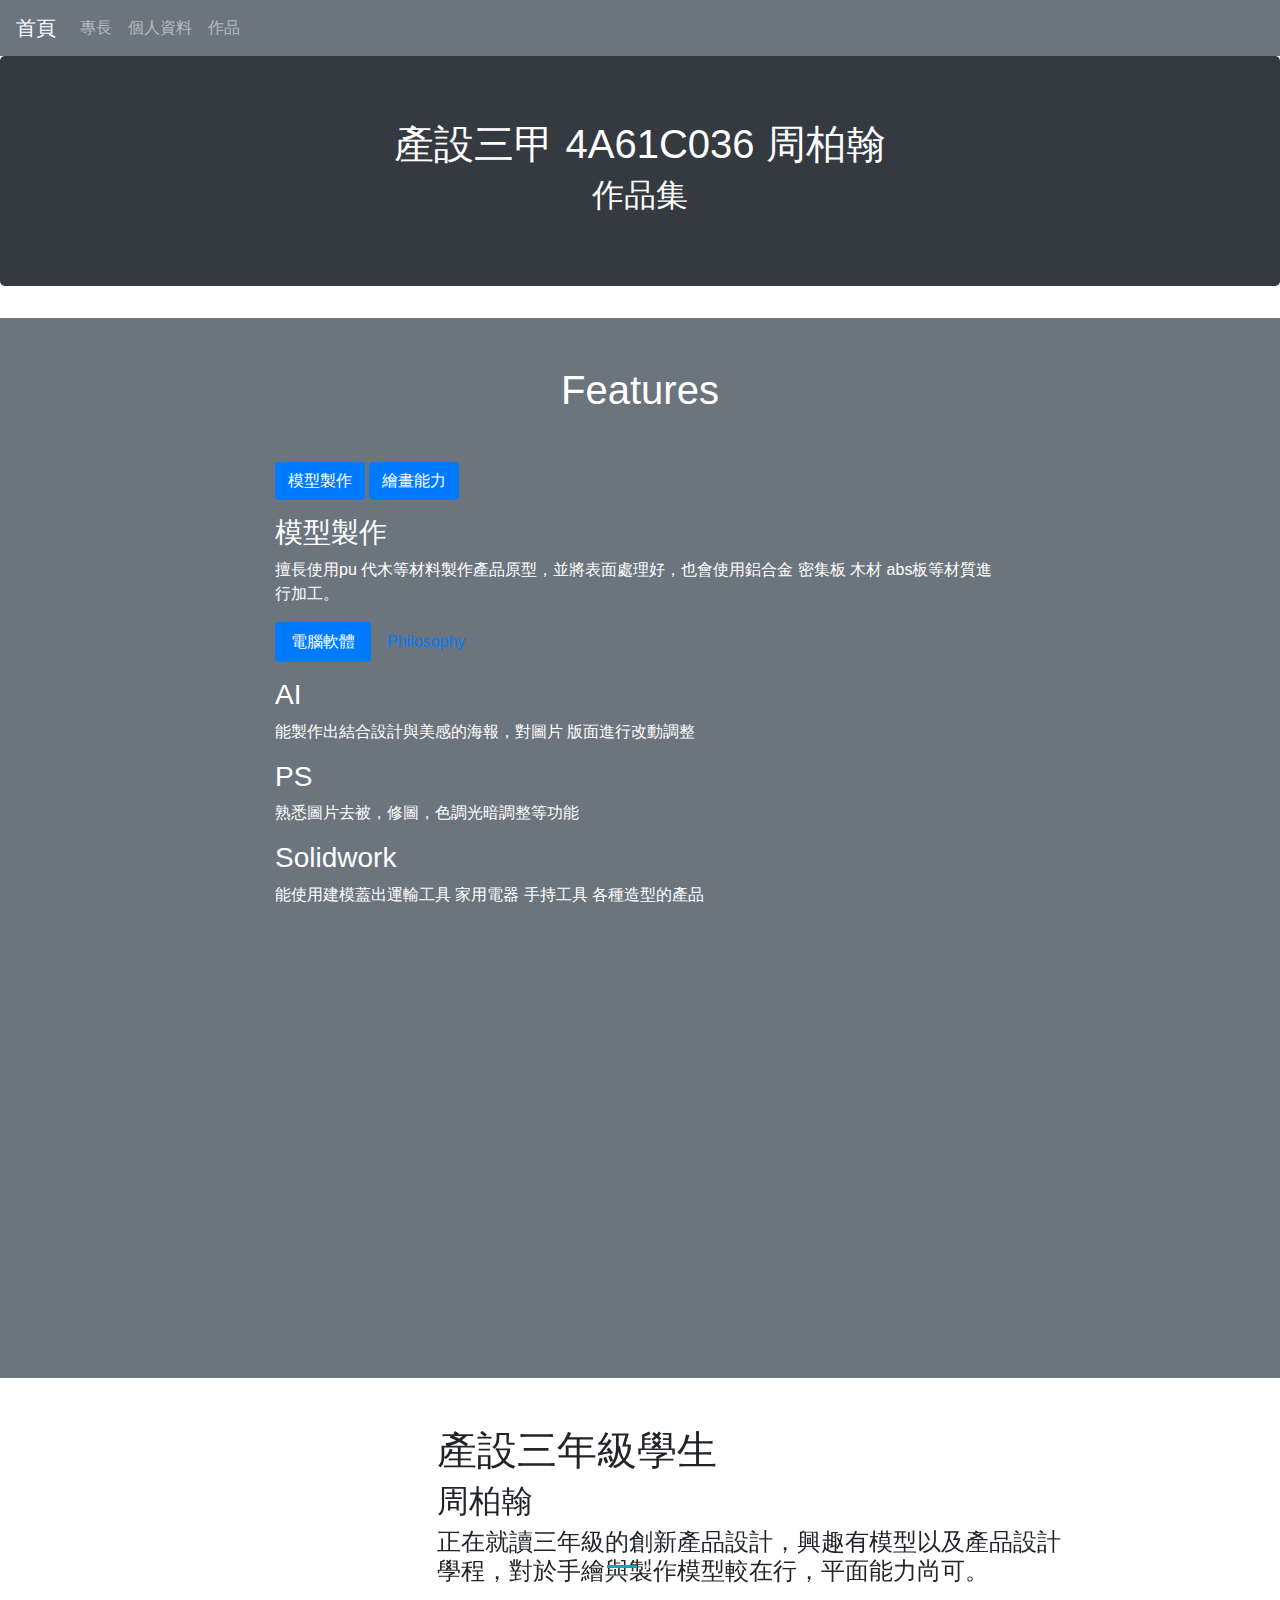
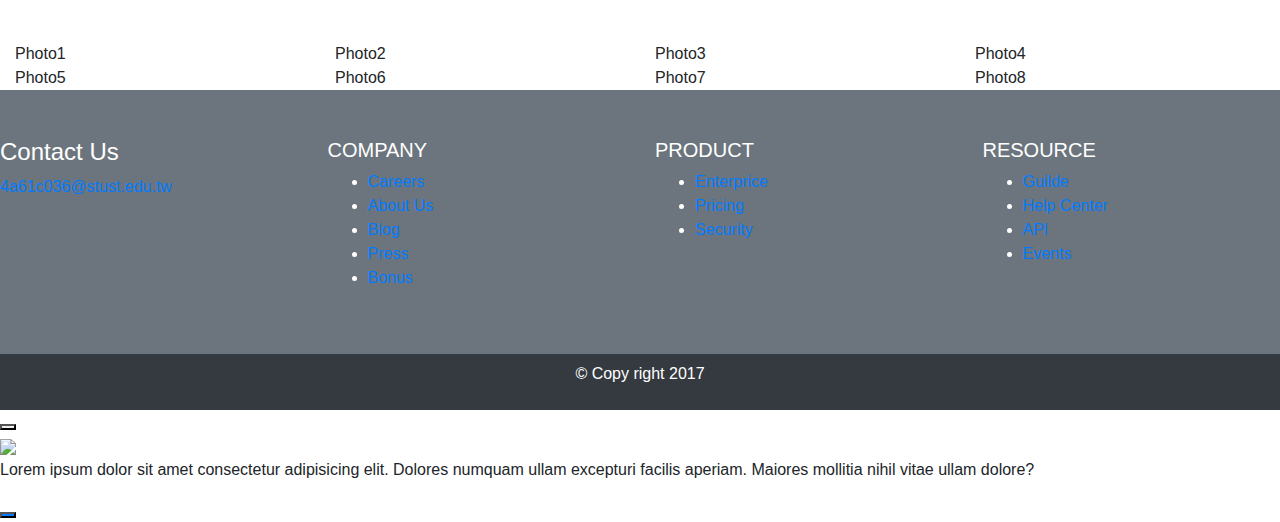
==== index.html @ 0ab6b1f8 "4a61c036" ====
<!DOCTYPE html>
<html lang="en">

<head>
    <meta charset="UTF-8">
    <meta name="viewport" content="width=device-width, initial-scale=1.0">
    <meta http-equiv="X-UA-Compatible" content="ie=edge">
    <title>4a61c036作品集</title>
    <link rel="icon shortcut" href="./img/favicon.ico">
    <!-- Bootstrap官方網站 https://getbootstrap.com/ -->
    <link rel="stylesheet" href="https://stackpath.bootstrapcdn.com/bootstrap/4.4.1/css/bootstrap.min.css"
        integrity="sha384-Vkoo8x4CGsO3+Hhxv8T/Q5PaXtkKtu6ug5TOeNV6gBiFeWPGFN9MuhOf23Q9Ifjh" crossorigin="anonymous">
    <!-- 連結Bootstrap.min.css -->
    <link rel="stylesheet" href="https://stackpath.bootstrapcdn.com/bootstrap/4.5.0/css/bootstrap.min.css"
        integrity="sha384-9aIt2nRpC12Uk9gS9baDl411NQApFmC26EwAOH8WgZl5MYYxFfc+NcPb1dKGj7Sk" crossorigin="anonymous">
    <!-- TODO: 客製化Bootstrap CSS -->

    <!-- 使用font awesome -->
    <link rel="stylesheet" href="https://use.fontawesome.com/releases/v5.1.0/css/all.css"
        integrity="sha384-lKuwvrZot6UHsBSfcMvOkWwlCMgc0TaWr+30HWe3a4ltaBwTZhyTEggF5tJv8tbt" crossorigin="anonymous">
    <!-- 使用style.css -->
    <link rel="stylesheet" href="./css/style.css">

    <link rel="stylesheet" href="https://cdnjs.cloudflare.com/ajax/libs/animate.css/4.0.0/animate.min.css" />

</head>

<body>
    <!-- navbar -->
    <!-- 使用Boostrap Navbar -->
    <!-- TODO: 設定Navbar緊貼畫面上緣 -->
    <!-- TODO: 點擊滾動目標 -->
    <nav class="navbar navbar-expand-sm navbar-dark navbar-light bg-secondary">
        <!-- logo -->
        <a class="navbar-brand" href="#">首頁</a>
        <button class="navbar-toggler d-lg-none" type="button" data-toggle="collapse" data-target="#collapsibleNavId"
            aria-controls="collapsibleNavId" aria-expanded="false" aria-label="Toggle navigation">
            <span class="navbar-toggler-icon"></span>
        </button>
        <div class="collapse navbar-collapse" id="collapsibleNavId">
            <ul class="navbar-nav mr-auto">

                </li>
                <li class="nav-item">
                    <a class="nav-link" href="#featuresSection">專長</a>
                </li>
                <li class="nav-item">
                    <a class="nav-link" href="#reviewsSection">個人資料</a>
                </li>
                <li class="nav-item">
                    <a class="nav-link" href="#gallerySection">作品</a>
                </li>
            </ul>
        </div>
    </nav>
    <!-- navbar end -->
    <!-- header text center可對齊-->
    <header id="header" class="jumbotron text-center text-white bg-dark">

        <div class="container">
            <h1>產設三甲 4A61C036 周柏翰</h1>
            <h2>作品集</h2>
        </div>
    </header>
    <!-- header end -->
    <!-- introSection -->
    <!-- TODO: 設定introSection 上下padding為5倍 -->
    <!--用不到的
    <section id="introSection">
        <h1 class="section-title text-center text-secondary mb-5">Intro</h1>
        <div class="container">
            <!-- TODO: 修正排版為三項排一排 
            <div class="row">
                <div class="col-md-4">
                    <div class="intro-box">
                        <div class="icon text-primary py-3">
                            <i class="fas fa-paper-plane fa-5x" aria-hidden="true"></i>
                        </div>
                        <h3 class="text-secondary">Fast Deploy</h3>
                        <div class="intro-line bg-primary"></div>
                        <p>We'll deploy our service with shortest time.</p>
                    </div>
                </div>
                <div class="col-md-4    ">
                    <div class="intro-box">
                        <div class="icon text-primary py-3">
                            <i class="fas fa-briefcase fa-5x" aria-hidden="true"></i>
                        </div>
                        <h3 class="text-secondary">Stable</h3>
                        <div class="intro-line bg-primary"></div>
                        <p>Everythings is setup ready, just waiting for your order.</p>
                    </div>
                </div>
                <div class="col-md-4">
                    <div class="intro-box">
                        <div class="icon text-primary py-3">
                            <i class="fas fa-gem fa-5x" aria-hidden="true"></i>
                        </div>
                        <h3 class="text-secondary">Persistence</h3>
                        <div class="intro-line bg-primary"></div>
                        <p>Our software &amp; hardware service is always standby.</p>
                    </div>
                </div>
            </div>-->

    <!-- TODO: 設定此區塊距離上方5倍margin -->
    <!-- TODO: 修正排版在md時六個排一排 sm三個排一排 sm以下兩個排一排-->
    <!--
    <div class="row">
        <div class="col-md-2 text-center">
            <i class="fas fa-tree fa-2x text-secondary" aria-hidden="true"></i>
            <h5 class="mt-3 text-secondary">Cozy Office</h5>
        </div>
        <div class="col-md-2 text-center">
            <i class="fas fa-coffee fa-2x text-secondary" aria-hidden="true"></i>
            <h5 class="mt-3 text-secondary">Free coffee bar</h5>
        </div>
        <div class="col-md-2 text-center">
            <i class="fas fa-id-card fa-2x text-secondary" aria-hidden="true"></i>
            <h5 class="mt-3 text-secondary">Profesional Team</h5>
        </div>
        <div class="col-md-2 text-center">
            <i class="fas fa-language fa-2x text-secondary" aria-hidden="true"></i>
            <h5 class="mt-3 text-secondary">Linguist</h5>
        </div>
        <div class="col-md-2 text-center">
            <i class="fas fa-rocket fa-2x text-secondary" aria-hidden="true"></i>
            <h5 class="mt-3 text-secondary">Hackers Spirit</h5>
        </div>
        <div class="col-md-2 text-center">
            <i class="fas fa-graduation-cap fa-2x text-secondary" aria-hidden="true"></i>
            <h5 class="mt-3 text-secondary">Self-Learning</h5>
        </div>
    </div>-->
    </div>
    </section>
    <!-- introSection end -->
    <!-- featuresSection -->
    <section id="featuresSection" class="py-5 bg-secondary text-white">
        <div class="container">
            <h1 class="section-title mb-5 text-center">Features</h1>
            <!-- TODO: 設定row內的區塊置中對齊 -->
            <div class="row justify-content-center">
                <div class="col-sm-10 col-md-8">
                    <!-- TODO: 為article1 article2 設置collapse互動方式 -->
                    <button data-toggle="collapse" data-target="#article1" class="btn btn-primary">模型製作</button>
                    <button data-toggle="collapse" data-target="#article2" class="btn btn-primary">繪畫能力</button>
                    <article class="my-3 collapse show" id="article1">
                        <h3>模型製作</h3>
                        <p>擅長使用pu 代木等材料製作產品原型，並將表面處理好，也會使用鋁合金 密集板 木材 abs板等材質進行加工。
                        </p>
                    </article>
                    <article class="my-3 collapse" id="article2">
                        <h3>繪畫能力</h3>
                        <p>熟悉素描 水彩 麥克筆 色鉛筆等類別，並加以搭配使用</p>
                    </article>
                    <!-- 導覽按鈕 -->
                    <nav class="nav nav-pills">
                        <a class="nav-link active" href="#article3">電腦軟體</a>
                        <a class="nav-link" href="#article4">Philosophy</a>
                    </nav>
                    <!-- TODO: 為article3 article4 設置tab互動方式 -->

                    <div class="tab-content">
                        <article class="tab-pane active my-3" id="article3" class="my-3">
                            <h3>AI</h3>
                            <p>能製作出結合設計與美感的海報，對圖片 版面進行改動調整
                            </p>
                            <h3>PS</h3>
                            <p>熟悉圖片去被，修圖，色調光暗調整等功能
                            </p>
                            <h3>Solidwork</h3>
                            <p>能使用建模蓋出運輸工具 家用電器 手持工具 各種造型的產品
                            </p>
                        </article>
                        <article class="tab-pane" id="article4" class="my-3">
                            <h3>Philosophy</h3>
                            <p>We always keep our bussiness and products simple. So it will always be easy to learn
                                and
                                use. Our
                                goal is making it simple but effective. Even though it might be the first time to
                                use
                                that kinds
                                of product, we'll try to make sure every steps will be clear to understand for you.
                                If
                                needs
                                any helps, our technical support team will be always standing by.
                            </p>
                        </article>
                    </div>
                    <!-- TODO: 崁入一個youtube影片 https://www.youtube.com/watch?v=gwDoRPcPxtc -->
                    <iframe width="730" height="400" src="https://www.youtube.com/watch?v=j7veQ88OKFM" frameborder="0"
                        allow="accelerometer; autoplay; encrypted-media; gyroscope; picture-in-picture"
                        allowfullscreen></iframe>

                </div>
            </div>
        </div>
    </section>
    <!-- featuresSection end -->
    <!-- reviewsSection -->

    <section id="reviewsSection" class="py-5">
        <!-- TODO: 使用輪播(Carousel)元件放入以下兩頁內容 -->
        <div id="carouselExampleIndicators" class="carousel slide" data-ride="carousel">


            <ol class="carousel-indicators ">
                <li data-target="#carouselExampleIndicators" data-slide-to="0" class="active  bg-info"></li>
                <li data-target="#carouselExampleIndicators" data-slide-to="1"></li>
            </ol>


            <div class="carousel-inner">
                <div class="carousel-item active">
                    <div class="row justify-content-center">
                        <div class="col-sm-2">
                            <!-- 設定使用者照片變圓型 -->
                            <img class="w-100 rounded-circle" src="img/未命名-1.jpg" alt="">
                        </div>
                        <div class="col-sm-6">
                            <h1 class="title">產設三年級學生</h1>
                            <h2 class="name">周柏翰</h2>
                            <h4>正在就讀三年級的創新產品設計，興趣有模型以及產品設計學程，對於手繪與製作模型較在行，平面能力尚可。</h4>
                        </div>
                    </div>
                </div>

                <div class="carousel-item">
                    <div class="row justify-content-center">
                        <div class="col-sm-2">
                            <!--  設定使用者照片變圓型 -->
                            <img class="w-100 rounded-circle" src="img/未命名-1.jpg" alt="">
                        </div>
                        <div class="col-sm-6">
                            <h1 class="title">產設三年級學生</h1>
                            <h2 class="name">周柏翰</h2>
                            <h4>正在就讀三年級的創新產品設計，興趣有模型以及產品設計學程，對於手繪與製作模型較在行，平面能力尚可。</h4>
                        </div>
                    </div>
                </div>
            </div>


            <a class="carousel-control-prev" href="#carouselExampleIndicators" role="button-blue" data-slide="prev">
                <span class="carousel-control-prev-icon" aria-hidden="true"></span>
                <span class="sr-only">Previous</span>
            </a>
            <a class="carousel-control-next" href="#carouselExampleIndicators" role="button-black" data-slide="next">
                <span class="carousel-control-next-icon" aria-hidden="true"></span>
                <span class="sr-only ">Next</span>
            </a>
        </div>
    </section>

    <!-- 第一頁 內容 -->

    </section>
    <!-- reviewsSection end -->
    <!-- modalSection -->
    <!--
    <section id="modalSection" class="bg-secondary py-5">
        <div class="row justify-content-center my-5">
            <div class="col-md-3">
                <h4 class="text-center text-white mb-4">New Version Released!</h4>
                <!-- TODO: 設定點擊按鈕後顯示彈出式視窗 -->
    <!--<button type="button" class="btn btn-lg btn-block btn-primary" data-toggle="modal"
                    data-target="#exampleModal">
                    Launch demo modal
                </button>
            </div>
        </div>
    </section>-->
    <!-- TODO: 加入彈出式視窗 Modal -->
    <!-- Button trigger modal -->


    <!-- Modal -->
    <div class="modal fade" id="exampleModal" tabindex="-1" role="dialog" aria-labelledby="exampleModalLabel"
        aria-hidden="true">
        <div class="modal-dialog" role="document">
            <div class="modal-content">
                <div class="modal-header">
                    <h5 class="modal-title" id="exampleModalLabel">Modal title</h5>
                    <button type="button" class="close" data-dismiss="modal" aria-label="Close">
                        <span aria-hidden="true">&times;</span>
                    </button>
                </div>
                <div class="modal-body">
                    ...0.0.0.0.0.0.0
                </div>
                <div class="modal-footer">
                    <button type="button" class="btn btn-secondary" data-dismiss="modal">Close</button>
                    <button type="button" class="btn btn-primary">Save changes</button>
                </div>
            </div>
        </div>
    </div>

    <!-- modalSection end -->
    <!-- gallerySection -->
    <section id="gallerySection">
        <div class="container-fluid">
            <div class="row">
                <div id="galleryImage1" class="col-md-3 col-sm-6">
                    <div class="gallery-text">Photo1</div>
                </div>
                <div id="galleryImage2" class="col-md-3 col-sm-6">
                    <div class="gallery-text">Photo2</div>
                </div>
                <div id="galleryImage3" class="col-md-3 col-sm-6">
                    <div class="gallery-text">Photo3</div>
                </div>
                <div id="galleryImage4" class="col-md-3 col-sm-6">
                    <div class="gallery-text">Photo4</div>
                </div>
                <div id="galleryImage5" class="col-md-3 col-sm-6">
                    <div class="gallery-text">Photo5</div>
                </div>
                <div id="galleryImage6" class="col-md-3 col-sm-6">
                    <div class="gallery-text">Photo6</div>
                </div>
                <div id="galleryImage7" class="col-md-3 col-sm-6">
                    <div class="gallery-text">Photo7</div>
                </div>
                <div id="galleryImage8" class="col-md-3 col-sm-6">
                    <div class="gallery-text">Photo8</div>
                </div>
            </div>
        </div>
    </section>
    <!-- gallerySection end -->
    <!-- footerdddddddddddddddddddddddddddddddddddddddddddddddddddddddddddddddddddd -->
    <footer id="footer" class="pt-5 bg-secondary text-white row">
        <!-- TODO: 設定以下四塊FooterList在電腦螢幕開啟時排成一個橫排 -->
        <div class="footer-list col-md-3 col-sm-4">
            <h4>Contact Us</h4>
            <a href="mailto:service@brand.com">4a61c036@stust.edu.tw</a>
        </div>
        <div class="footer-list col-md-3 col-sm-4 ">
            <h5 class="text-uppercase">Company</h5>
            <ul>
                <li>
                    <a href="#">Careers</a>
                </li>
                <li>
                    <a href="#">About Us</a>
                </li>
                <li>
                    <a href="#">Blog</a>
                </li>
                <li>
                    <a href="#">Press</a>
                </li>
                <li>
                    <a href="#">Bonus</a>
                </li>
            </ul>
        </div>
        <div class="footer-list col-md-3 col-sm-4">
            <h5 class="text-uppercase">Product</h5>
            <ul>
                <li>
                    <a href="#">Enterprice</a>
                </li>
                <li>
                    <a href="#">Pricing</a>
                </li>
                <li>
                    <a href="#">Security</a>
                </li>
            </ul>
        </div>
        <div class="footer-list col-md-3 col-sm-4">
            <h5 class="text-uppercase">Resource</h5>
            <ul>
                <li>
                    <a href="#">Guilde</a>
                </li>
                <li>
                    <a href="#">Help Center</a>
                </li>
                <li>
                    <a href="#">API</a>
                </li>
                <li>
                    <a href="#">Events</a>
                </li>
            </ul>
        </div>
        <div class="footer-end bg-dark mt-5 py-2  col-md-12 col-sm-4">
            <p class="text-center">&copy; Copy right 2017</p>
        </div>
    </footer>

    <!-- footer end -->
    <!-- ad-box -->
    <div class="ad-box">
        <div class="left-part">
            <button class="ad-toggle-btn">
                <i class="fas fa-sort"></i>
            </button>
        </div>
        <div class="right-part">
            <img class="w-100" src="./img/header-image.jpg">
            <p>Lorem ipsum dolor sit amet consectetur adipisicing elit. Dolores numquam ullam excepturi facilis aperiam.
                Maiores mollitia nihil vitae ullam dolore?</p>
        </div>
    </div>
    <!-- ad-box end -->
    <!-- TODO: 設定置底返回按鈕 返回按鈕滾動動畫 -->
    <button id="goBackBtn" class="bg-primary">
        <i class="fas fa-chevron-up"></i>
    </button>

    <!-- jquery.min.js -->
    <script src="https://cdnjs.cloudflare.com/ajax/libs/jquery/3.5.1/jquery.min.js"></script>
    <!-- popper.min.js -->
    <script src="https://cdn.jsdelivr.net/npm/popper.js@1.16.0/dist/umd/popper.min.js"
        integrity="sha384-Q6E9RHvbIyZFJoft+2mJbHaEWldlvI9IOYy5n3zV9zzTtmI3UksdQRVvoxMfooAo"
        crossorigin="anonymous"></script>
    <!-- bootstrap.min.js -->
    <script src="https://stackpath.bootstrapcdn.com/bootstrap/4.5.0/js/bootstrap.min.js"
        integrity="sha384-OgVRvuATP1z7JjHLkuOU7Xw704+h835Lr+6QL9UvYjZE3Ipu6Tp75j7Bh/kR0JKI"
        crossorigin="anonymous"></script>
    <!-- 連結網頁主程式 -->
    <script src="./js/main.js"></script>



    <!-- wow.js -->
    <script src="https://cdnjs.cloudflare.com/ajax/libs/wow/1.1.2/wow.min.js"></script>

    <!-- Bootstrap JS -->
    <script src="https://code.jquery.com/jquery-3.5.1.slim.min.js"
        integrity="sha384-DfXdz2htPH0lsSSs5nCTpuj/zy4C+OGpamoFVy38MVBnE+IbbVYUew+OrCXaRkfj" crossorigin="anonymous">
        </script>
    <script src="https://cdn.jsdelivr.net/npm/popper.js@1.16.0/dist/umd/popper.min.js"
        integrity="sha384-Q6E9RHvbIyZFJoft+2mJbHaEWldlvI9IOYy5n3zV9zzTtmI3UksdQRVvoxMfooAo" crossorigin="anonymous">
        </script>
    <script src="https://stackpath.bootstrapcdn.com/bootstrap/4.5.0/js/bootstrap.min.js"
        integrity="sha384-OgVRvuATP1z7JjHLkuOU7Xw704+h835Lr+6QL9UvYjZE3Ipu6Tp75j7Bh/kR0JKI" crossorigin="anonymous">
        </script>
    <!-- main js -->
    <script src="./js/main.js"></script>

</body>

</html>
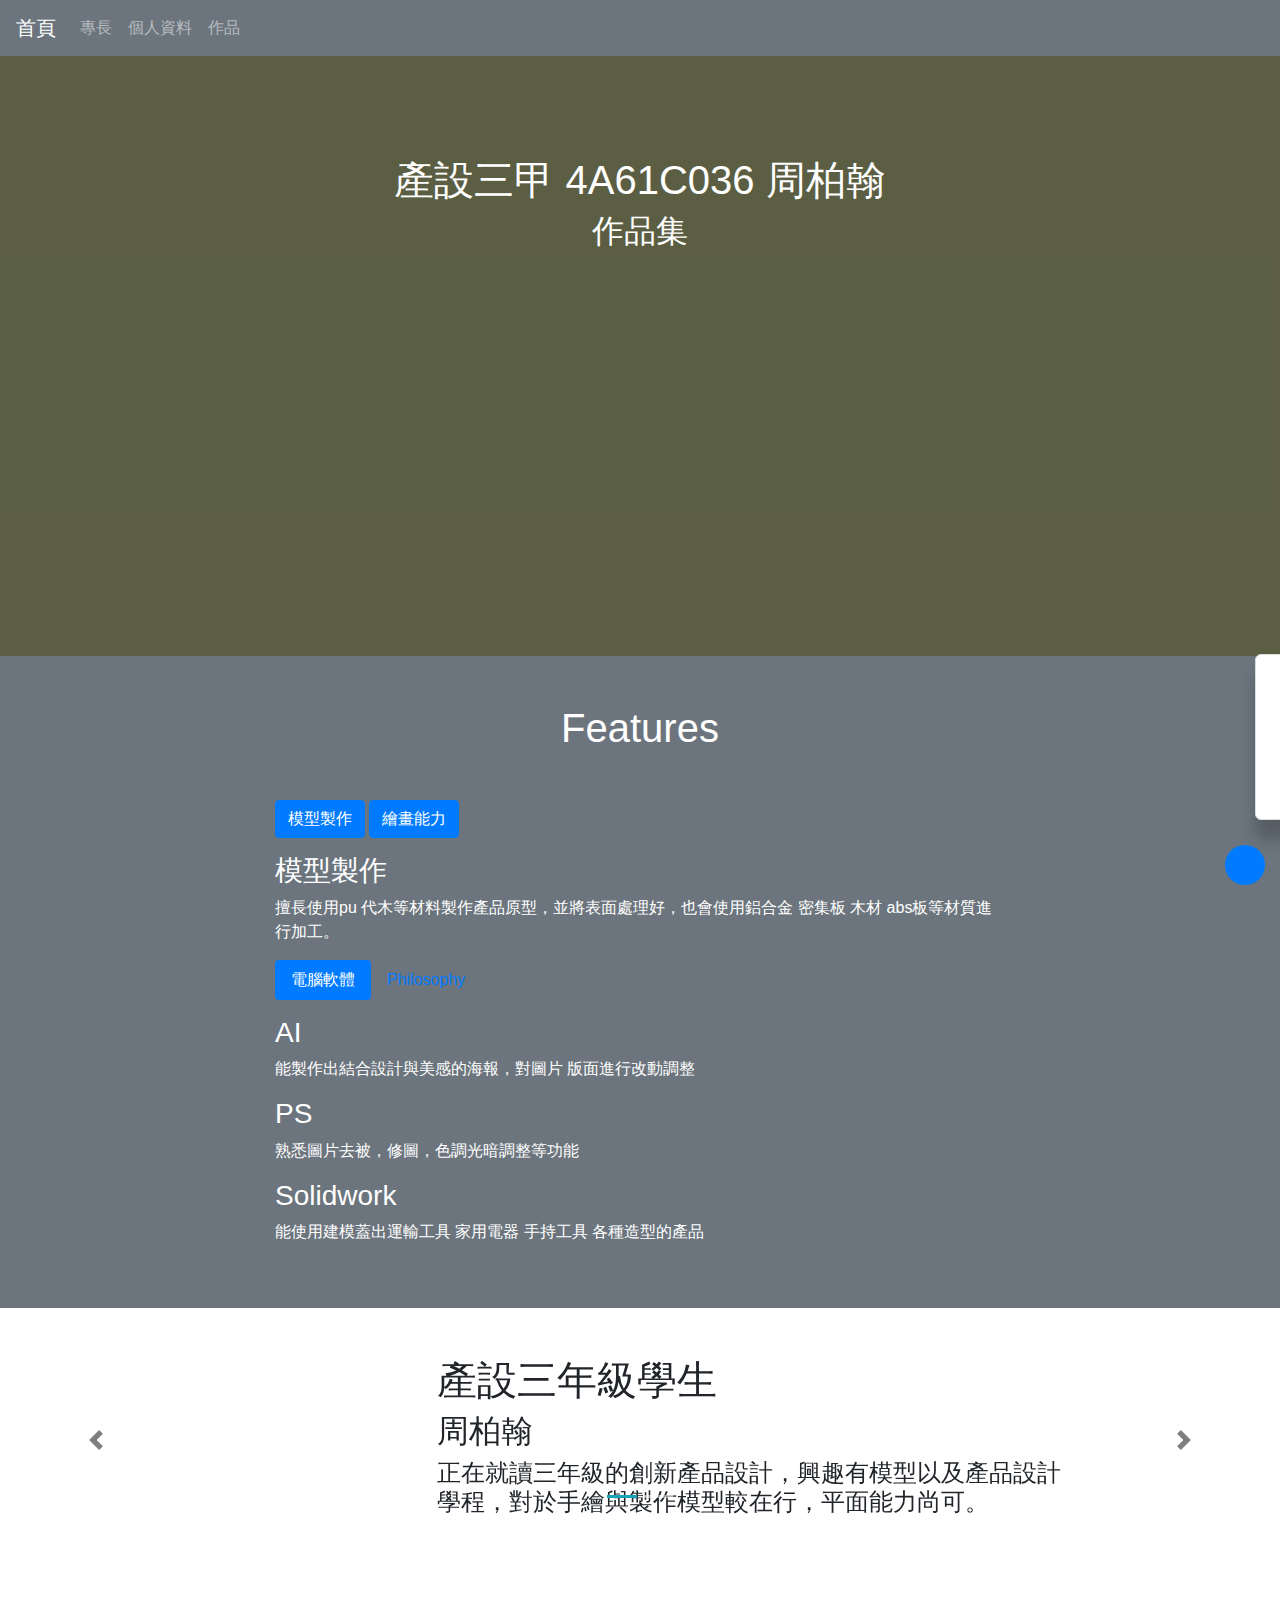
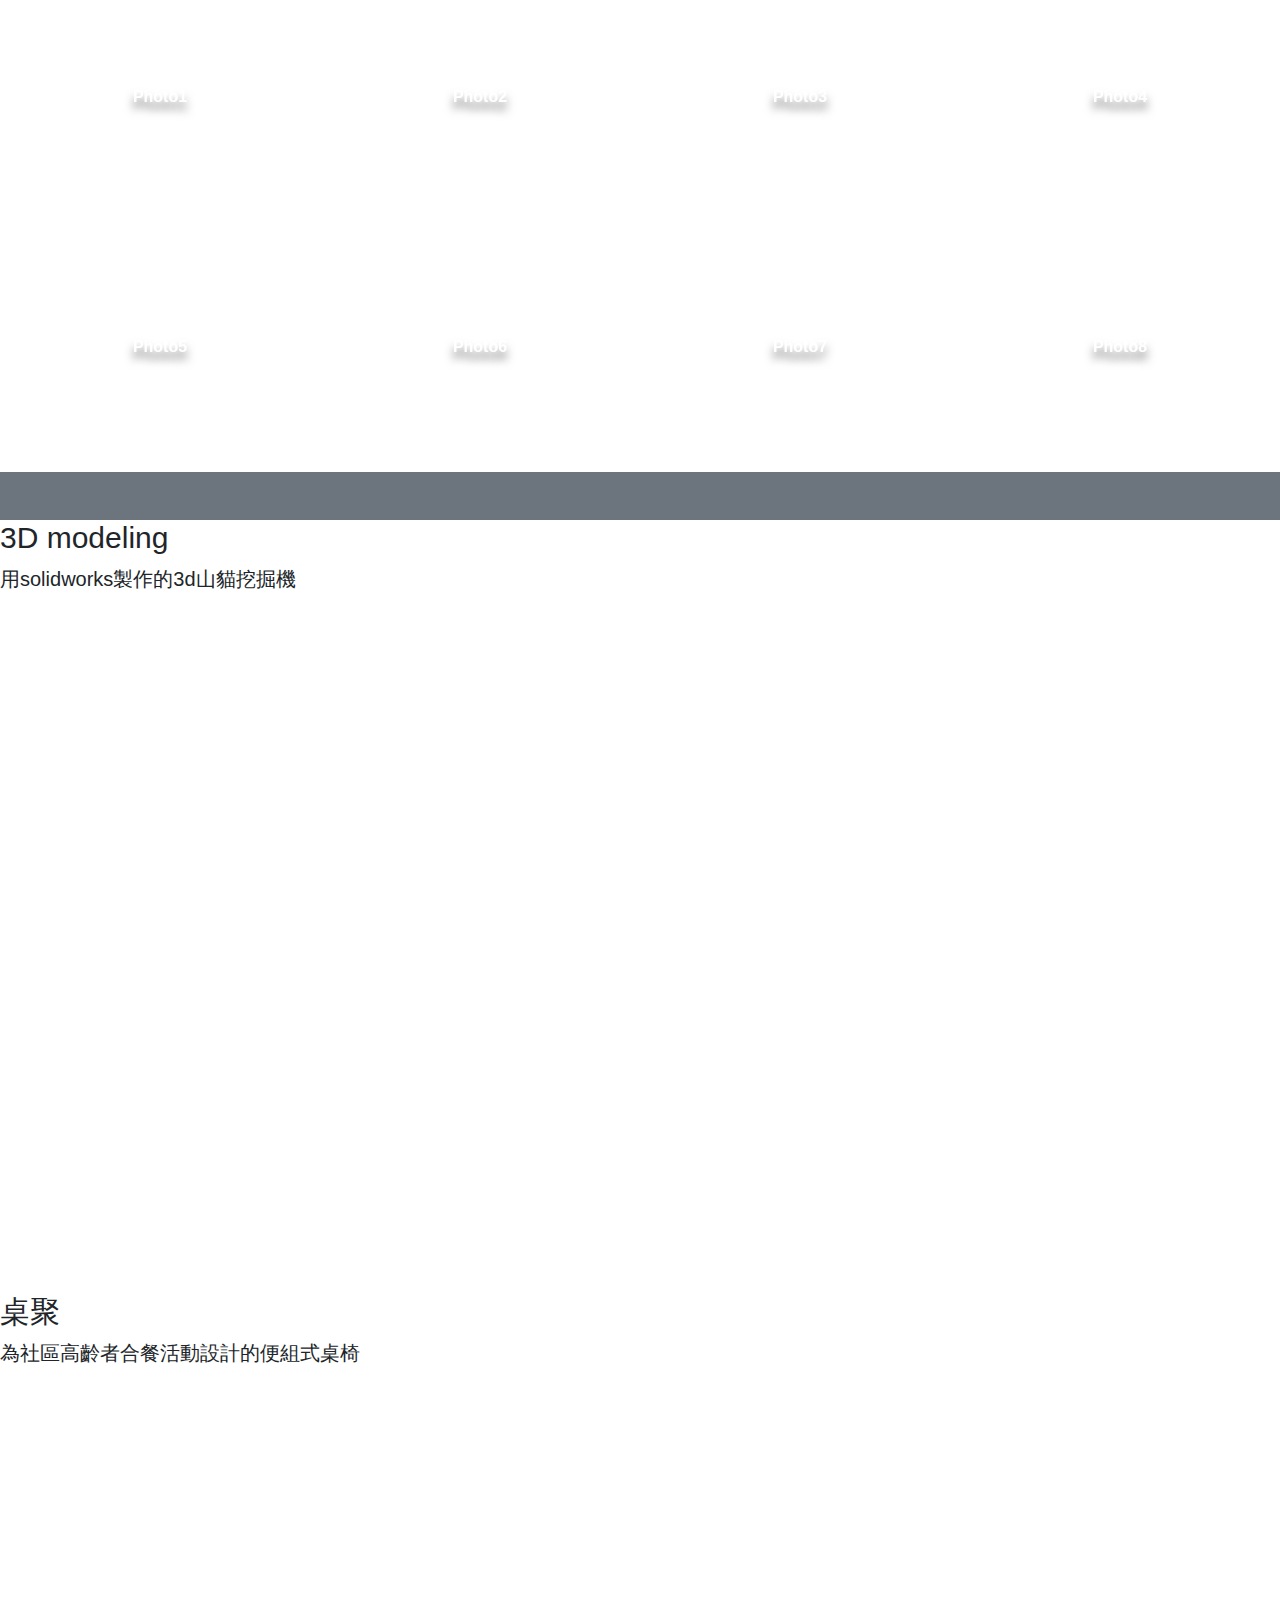
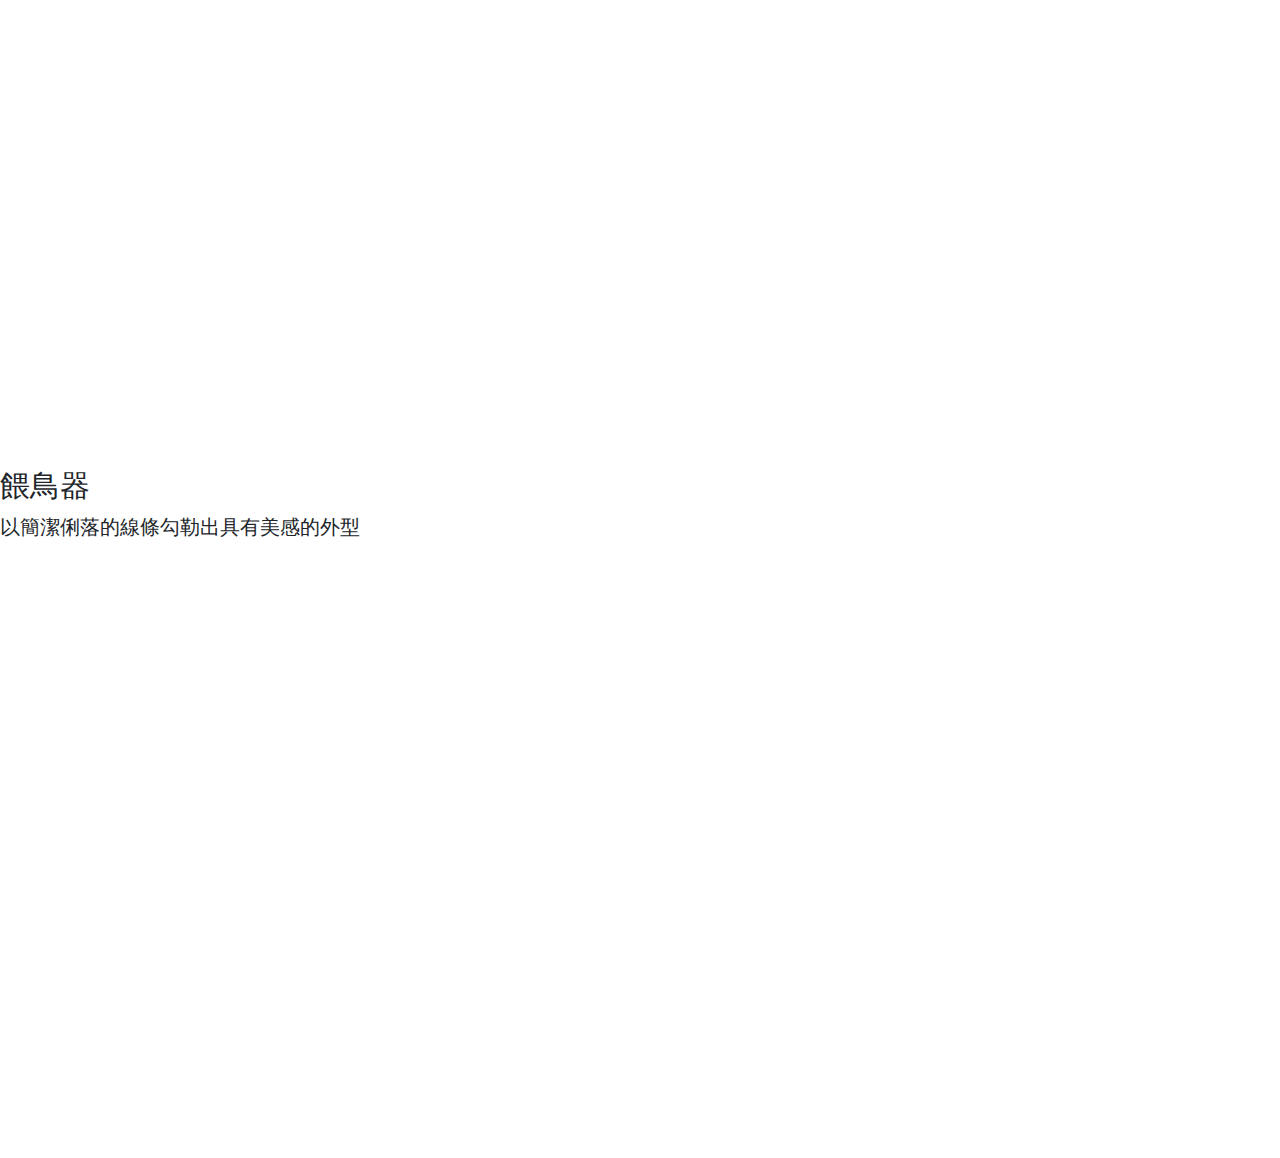
==== commit 4d93177a: "4a61c036" ====
--- a/index.html
+++ b/index.html
@@ -6,7 +6,7 @@
     <meta name="viewport" content="width=device-width, initial-scale=1.0">
     <meta http-equiv="X-UA-Compatible" content="ie=edge">
     <title>4a61c036作品集</title>
-    <link rel="icon shortcut" href="./img/favicon.ico">
+    <link rel="icon shortcut" href="./img/study.png">
     <!-- Bootstrap官方網站 https://getbootstrap.com/ -->
     <link rel="stylesheet" href="https://stackpath.bootstrapcdn.com/bootstrap/4.4.1/css/bootstrap.min.css"
         integrity="sha384-Vkoo8x4CGsO3+Hhxv8T/Q5PaXtkKtu6ug5TOeNV6gBiFeWPGFN9MuhOf23Q9Ifjh" crossorigin="anonymous">
@@ -189,9 +189,13 @@
                         </article>
                     </div>
                     <!-- TODO: 崁入一個youtube影片 https://www.youtube.com/watch?v=gwDoRPcPxtc -->
+
+                    <!--
                     <iframe width="730" height="400" src="https://www.youtube.com/watch?v=j7veQ88OKFM" frameborder="0"
                         allow="accelerometer; autoplay; encrypted-media; gyroscope; picture-in-picture"
                         allowfullscreen></iframe>
+
+                        -->
 
                 </div>
             </div>
@@ -332,7 +336,7 @@
     <!-- gallerySection end -->
     <!-- footerdddddddddddddddddddddddddddddddddddddddddddddddddddddddddddddddddddd -->
     <footer id="footer" class="pt-5 bg-secondary text-white row">
-        <!-- TODO: 設定以下四塊FooterList在電腦螢幕開啟時排成一個橫排 -->
+        <!-- TODO: 設定以下四塊FooterList在電腦螢幕開啟時排成一個橫排 
         <div class="footer-list col-md-3 col-sm-4">
             <h4>Contact Us</h4>
             <a href="mailto:service@brand.com">4a61c036@stust.edu.tw</a>
@@ -391,6 +395,7 @@
         <div class="footer-end bg-dark mt-5 py-2  col-md-12 col-sm-4">
             <p class="text-center">&copy; Copy right 2017</p>
         </div>
+        -->
     </footer>
 
     <!-- footer end -->
@@ -444,6 +449,33 @@
     <!-- main js -->
     <script src="./js/main.js"></script>
 
+    <div>
+        <div>
+            <h3 class="sw1">3D modeling</h3>
+            <p class="sw2">用solidworks製作的3d山貓挖掘機</p>
+        </div>
+        <div class="model">
+        </div>
+    </div>
+
+    <div>
+        <div>
+            <h3 class="sw12">桌聚</h3>
+            <p class="sw22">為社區高齡者合餐活動設計的便組式桌椅</p>
+        </div>
+        <div class="model2">
+        </div>
+    </div>
+
+    <div>
+        <div>
+            <h3 class="sw13">餵鳥器</h3>
+            <p class="sw23">以簡潔俐落的線條勾勒出具有美感的外型</p>
+        </div>
+        <div class="model3">
+        </div>
+    </div>
+
 </body>
 
 </html>--- a/css/style.css
+++ b/css/style.css
@@ -0,0 +1,328 @@
+/*=============================================
+=                  General                    =
+=============================================*/
+
+* {
+    box-sizing: border-box;
+}
+
+body {
+    max-width: 100%;
+    overflow-x: hidden;
+}
+
+button:focus {
+    outline: none;
+}
+
+/*=============================================
+=                  Navbar                     =
+=============================================*/
+
+.navbar {
+    box-shadow: 0 3px 18px rgba(0, 0, 0, .11);
+}
+
+/*=============================================
+=                  Header                     =
+=============================================*/
+/* TODO: 加入背景圖片 */
+#header {
+    background-image: url('../img/圖.jpg');
+    /*  讓圖片不重複排列  */
+    background-size: cover;
+    padding: 100px 0;
+    border-radius: 0px;
+    margin-bottom: 0px;
+    height: 600px;
+    /*  把圖固定在後面  */
+    background-attachment: fixed;
+    position: relative;
+}
+
+#header:after {
+    content: "";
+    width: 100%;
+    height: 100%;
+    background: rgba(150, 151, 72, 0.4);
+    display: block;
+    position: absolute;
+    z-index: 2;
+    top: 0px;
+    left: 0px;
+}
+
+#header>.container {
+    position: relative;
+    z-index: 5;
+}
+
+/*=============================================
+=                  Intro                      =
+=============================================*/
+.intro-box {
+    border-radius: 15px;
+    margin-bottom: 15px;
+    transition: all .5s ease-out;
+    padding: 15px 15px;
+    text-align: center;
+}
+
+.intro-box:hover {
+    background: white;
+    box-shadow: 0px 22px 22px rgba(0,0,0,.25);
+}
+
+.intro-line {
+    width: 20px;
+    height: 6px;
+    border-radius: 3px;
+    margin: 10px auto;
+    transition: all .5s ease;
+}
+
+.intro-box:hover .intro-line {
+    width: 40px;
+}
+
+/*=============================================
+=                  Features                   =
+=============================================*/
+
+/*=============================================
+=                  Reviews                    =
+=============================================*/
+
+/*=============================================
+=                  Gallery                    =
+=============================================*/
+
+/* TODO: 設定Hover特效 */
+
+[id^='galleryImage'] {
+    background-size: cover;
+    height: 250px;
+    display: flex;
+    flex-direction: column;
+    justify-content: center;
+    filter: grayscale(100%);
+    transition: all .5s ease;
+}
+
+[id^='galleryImage']>.gallery-text {
+    color: white;
+    font-weight: 700;
+    text-shadow: 0 8px 10px rgba(0, 0, 0, .5);
+    text-align: center;
+    transition: all .5s ease;
+}
+
+[id^='galleryImage']:hover {
+    filter: grayscale(0%);
+}
+
+/*[id^='galleryImage']:hover>.gallery-text {
+    
+}
+
+/* 放入背景圖片 */
+
+#galleryImage1 {
+    background-size: contain;
+    background-repeat: no-repeat;
+    background-image: url('../img/椅子渲染圖.43.jpg');
+}
+
+#galleryImage2 {
+    background-size: contain;
+    background-repeat: no-repeat;
+    background-image: url('../img/QQ.jpg');
+}
+
+#galleryImage3 {
+    background-size: contain;
+    background-repeat: no-repeat;
+    background-image: url('../img/SS.jpg');
+}
+
+#galleryImage4 {
+    background-size: contain;
+    background-repeat: no-repeat;
+    background-image: url('../img/ssss.jpg');
+}
+
+#galleryImage5 {
+    background-size: contain;
+    background-repeat: no-repeat;
+    background-image: url('../img/aswww.jpg');
+}
+
+#galleryImage6 {
+    background-size: contain;
+    background-repeat: no-repeat;
+    background-image: url('../img/106088297_576356653076591_5050553603571313099_n.jpg');
+}
+
+#galleryImage7 {
+    background-size: contain;
+    background-repeat: no-repeat;
+    background-image: url('../img/untitled.34.jpg');
+}
+
+#galleryImage8 {
+    background-size: contain;
+    background-repeat: no-repeat;
+    background-image: url('../img/94701014_554375408835215_8995285784261033984_n.jpg');
+}
+
+/*=============================================
+=                  Start Now                  =
+=============================================*/
+
+/*=============================================
+=                   Footer                    =
+=============================================*/
+
+footer ul {
+    list-style: none;
+    padding: 0;
+    margin: 0;
+}
+
+.footer-end p {
+    font-size: 8px;
+    margin: 0;
+}
+
+#goBackBtn {
+    width: 40px;
+    height: 40px;
+    border:none;
+    position: fixed;
+    bottom: 15px;
+    right: 15px;
+    z-index: 1000;
+    border-radius: 50%;
+}
+
+/*=============================================
+=                   AD-BOX                    =
+=============================================*/
+
+.ad-box {
+    width: 300px;
+    position: fixed;
+    right: -275px;
+    bottom: 80px;
+    z-index: 100;
+    background: #fff;
+    border: 1px solid #ddd;
+    border-radius: 6px;
+    display: flex;
+    box-shadow: 0px 20px 15px rgba(0, 0, 0, 0.2);
+    transition: all .3s ease;
+}
+
+.ad-box.active {
+    right: 0px;
+}
+
+.left-part {
+    display: flex;
+    flex-direction: column;
+    justify-content: center;
+    border-right: 1px solid #ddd;
+}
+
+.ad-toggle-btn {
+    width: 25px;
+    border: none;
+    background-color: transparent;
+    color: #333;
+    cursor: pointer;
+}
+
+.ad-toggle-btn>i {
+    transform: rotateZ(90deg);
+}
+
+.ad-toggle-btn:hover {
+    color: #666;
+}
+
+.right-part {
+    padding: 10px;
+}
+
+.right-part>p{
+    margin-bottom: 0;
+}
+
+.carousel-control-next,
+.carousel-control-prev {
+    filter: invert(100%);
+}
+
+.model {
+    background-image: url('../img/QQ.jpg') ;
+    position: absolute;
+    height:600px;
+    width: 1000px;
+    left: 500px;
+    background-size:cover;
+}
+
+.sw1 {
+    font-size: 30px;
+    margin-top: 0px;
+    margin-left: 0px;
+}
+
+.sw2 {
+    font-size: 20px;
+    margin-top: 0px;
+    margin-left: 0px;
+}
+
+.model2 {
+    background-image: url('../img/d.jpg') ;
+    position: absolute;
+    height:600px;
+    width: 1000px;
+    left: 500px;
+    background-size:cover;
+}
+
+.sw12 {
+    font-size: 30px;
+    margin-top: 700px;
+    margin-left: 0px;
+}
+
+.sw22 {
+    font-size: 20px;
+    margin-top: 0px;
+    margin-left: 0px;
+}
+
+
+.model3 {
+    background-image: url('../img/QQ.jpg') ;
+    position: absolute;
+    height:600px;
+    width: 1000px;
+    left: 500px;
+    background-size:cover;
+}
+
+.sw13 {
+    font-size: 30px;
+    margin-top: 700px;
+    margin-left: 0px;
+}
+
+.sw23 {
+    font-size: 20px;
+    margin-top: 0px;
+    margin-left: 0px;
+}